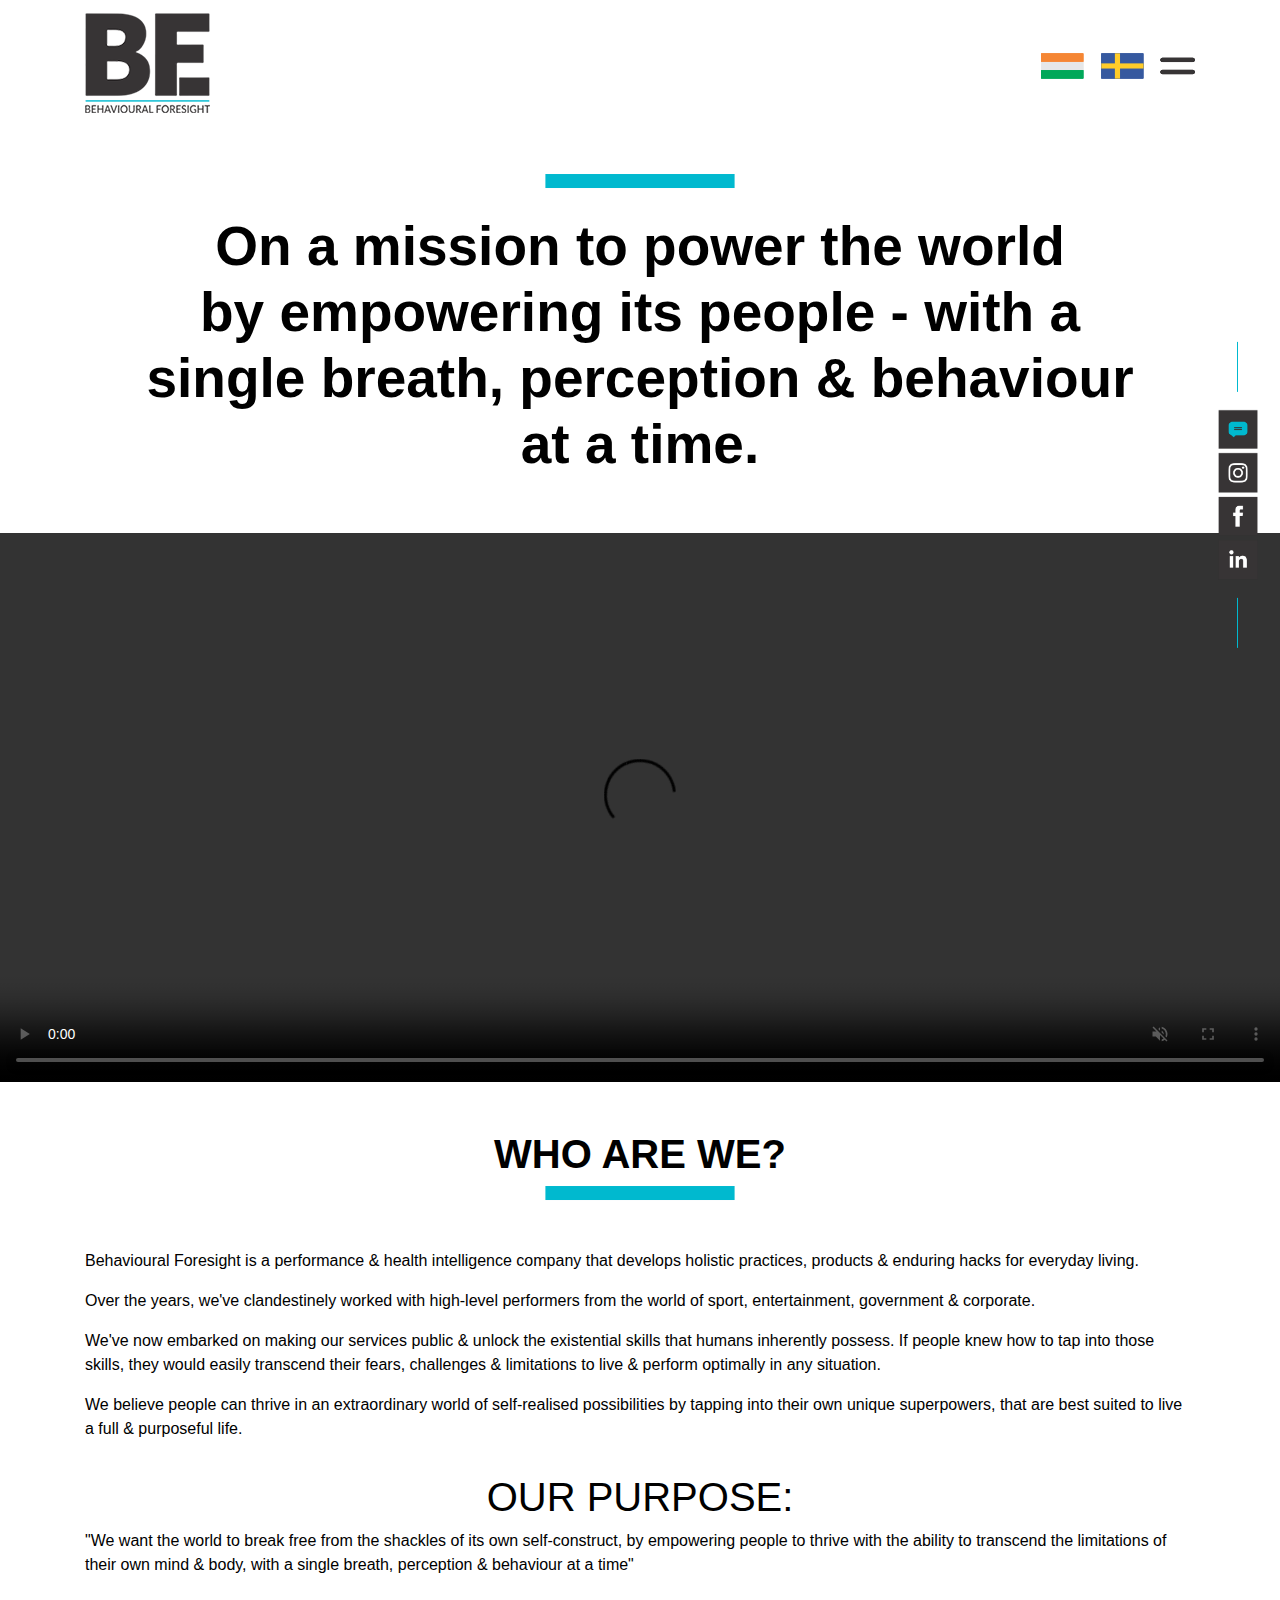
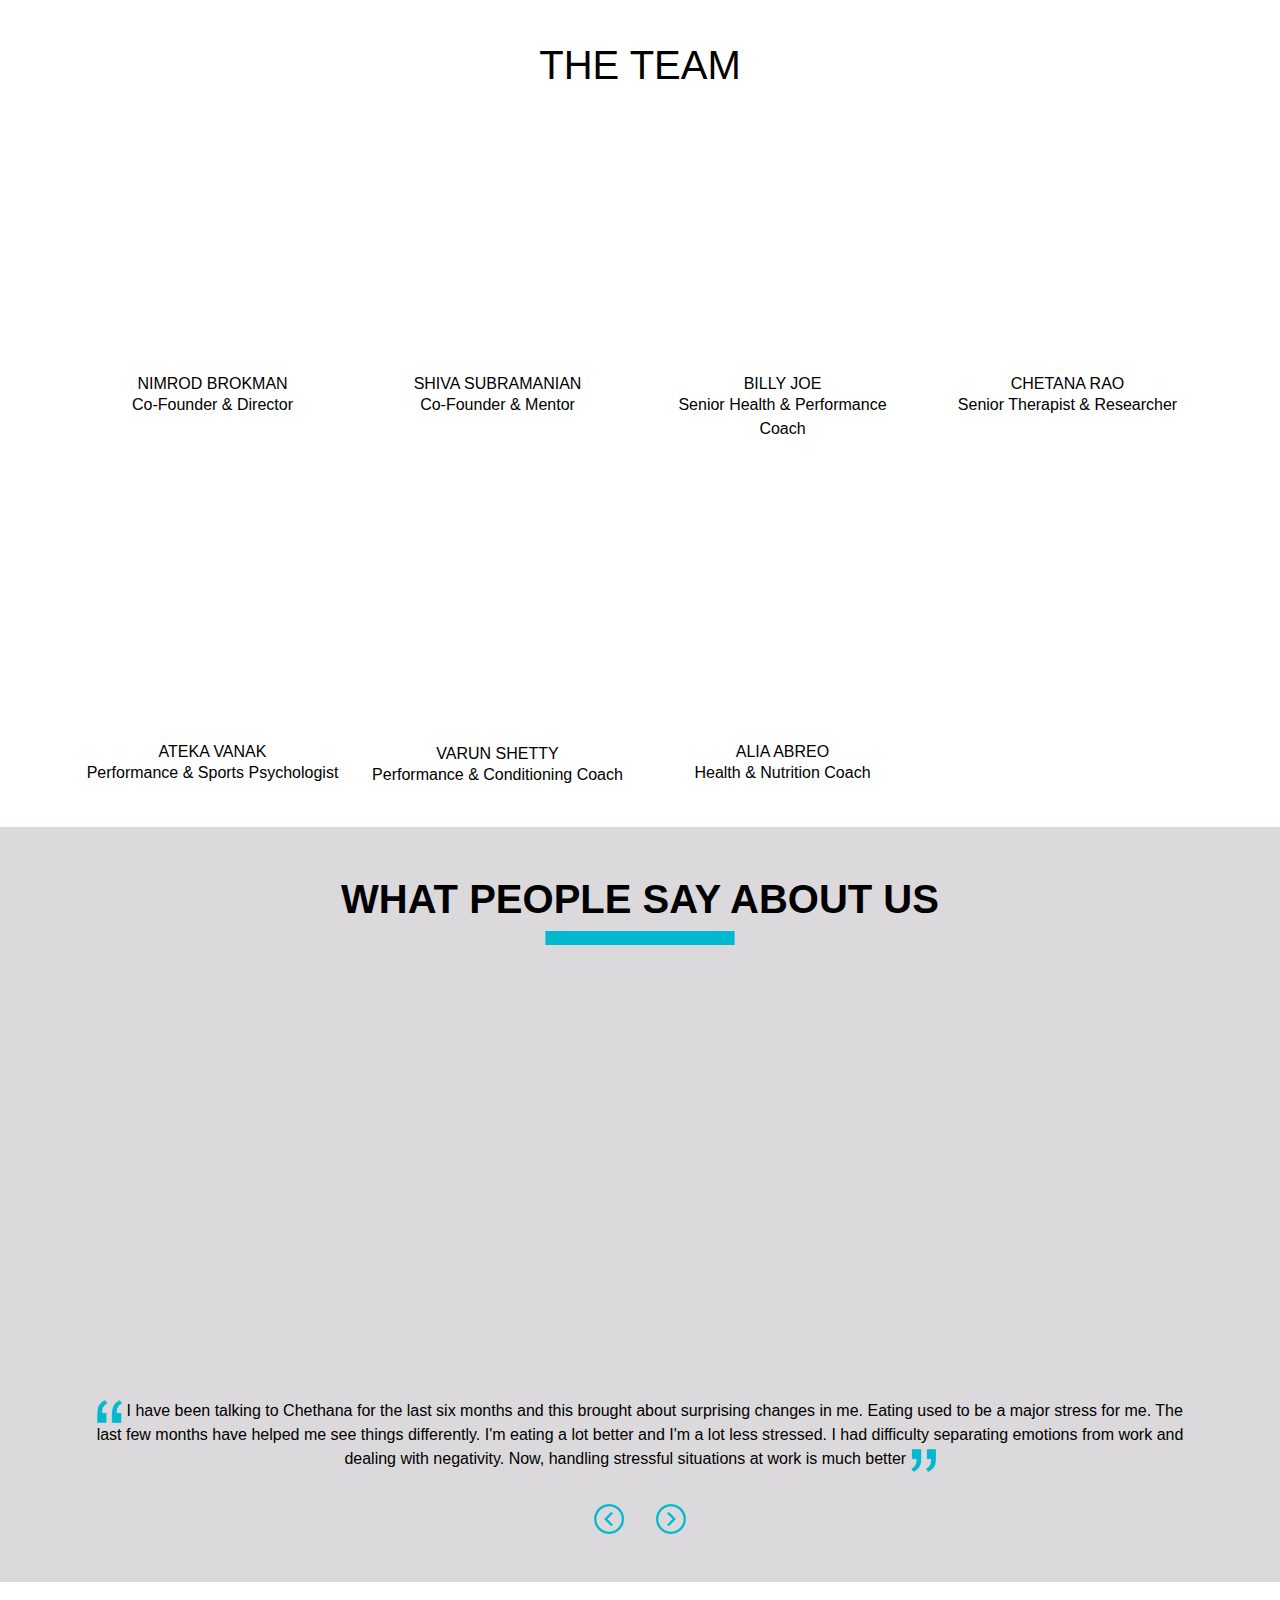
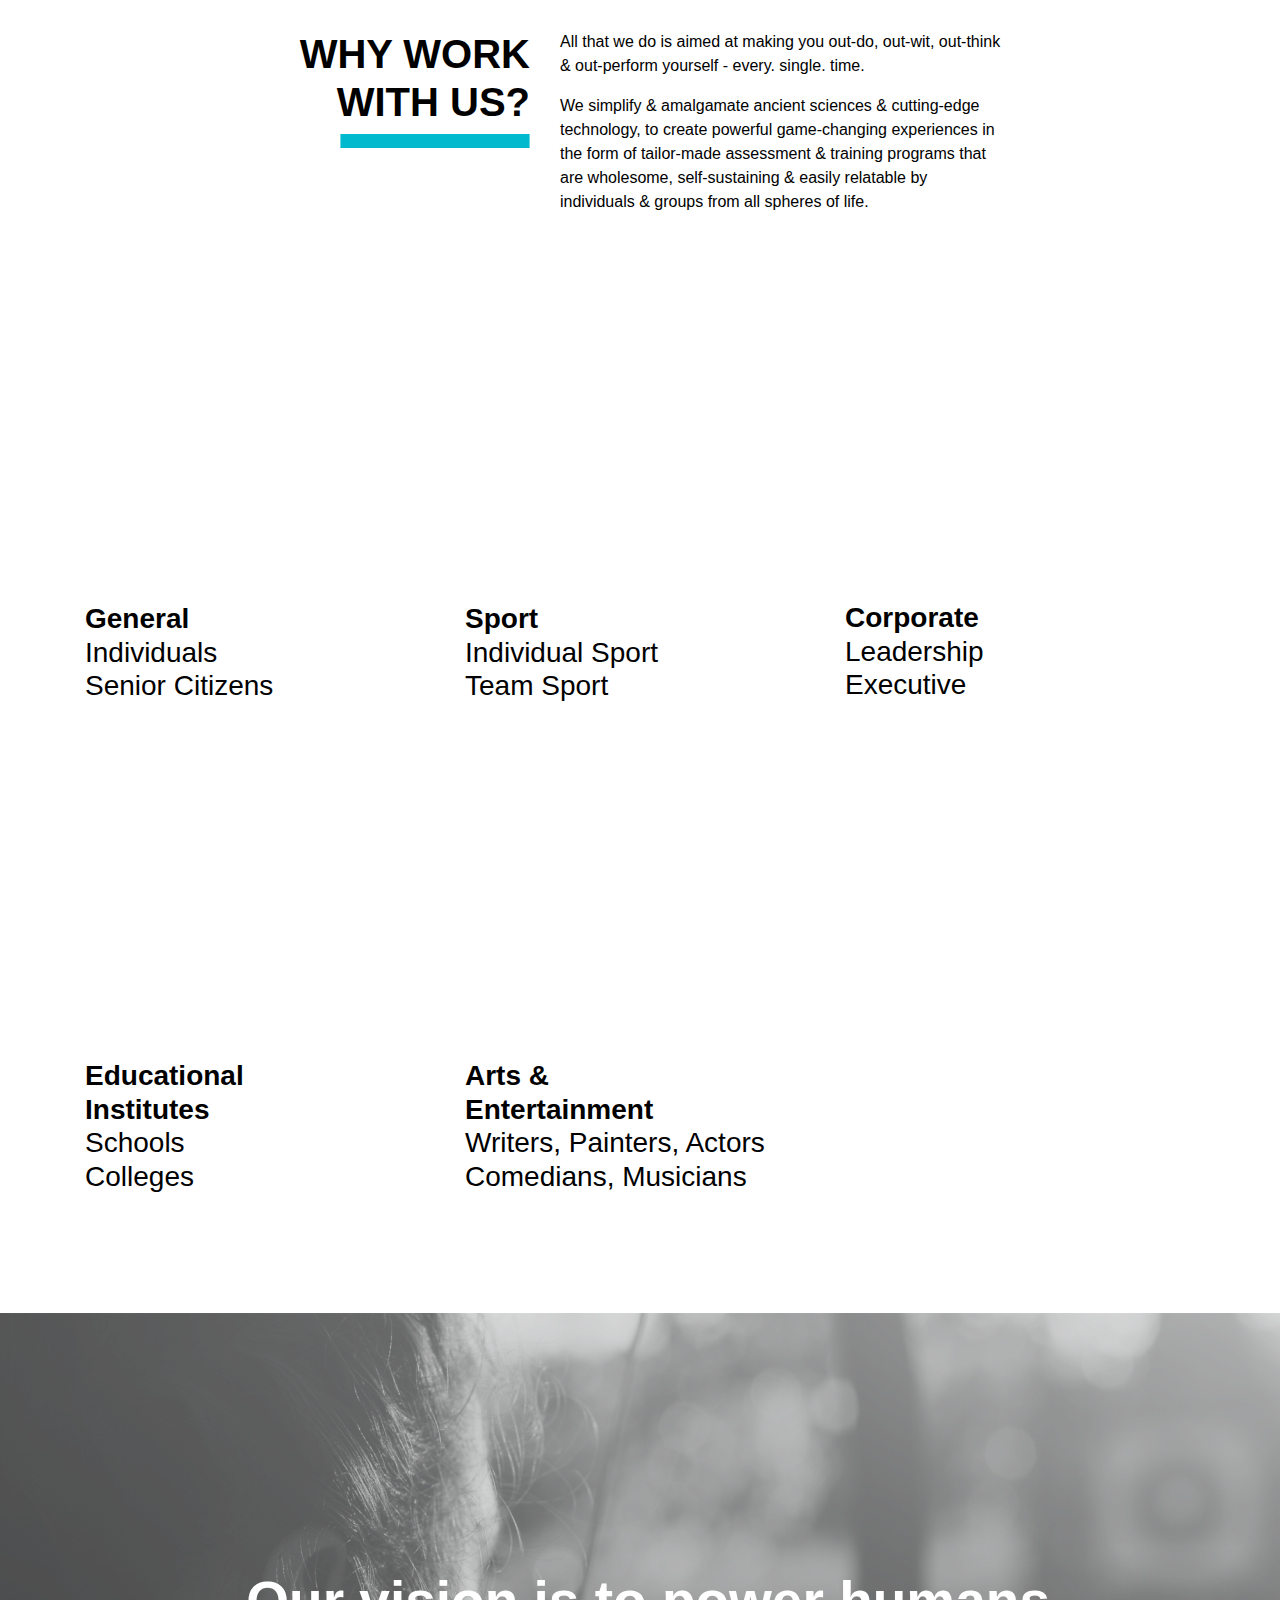
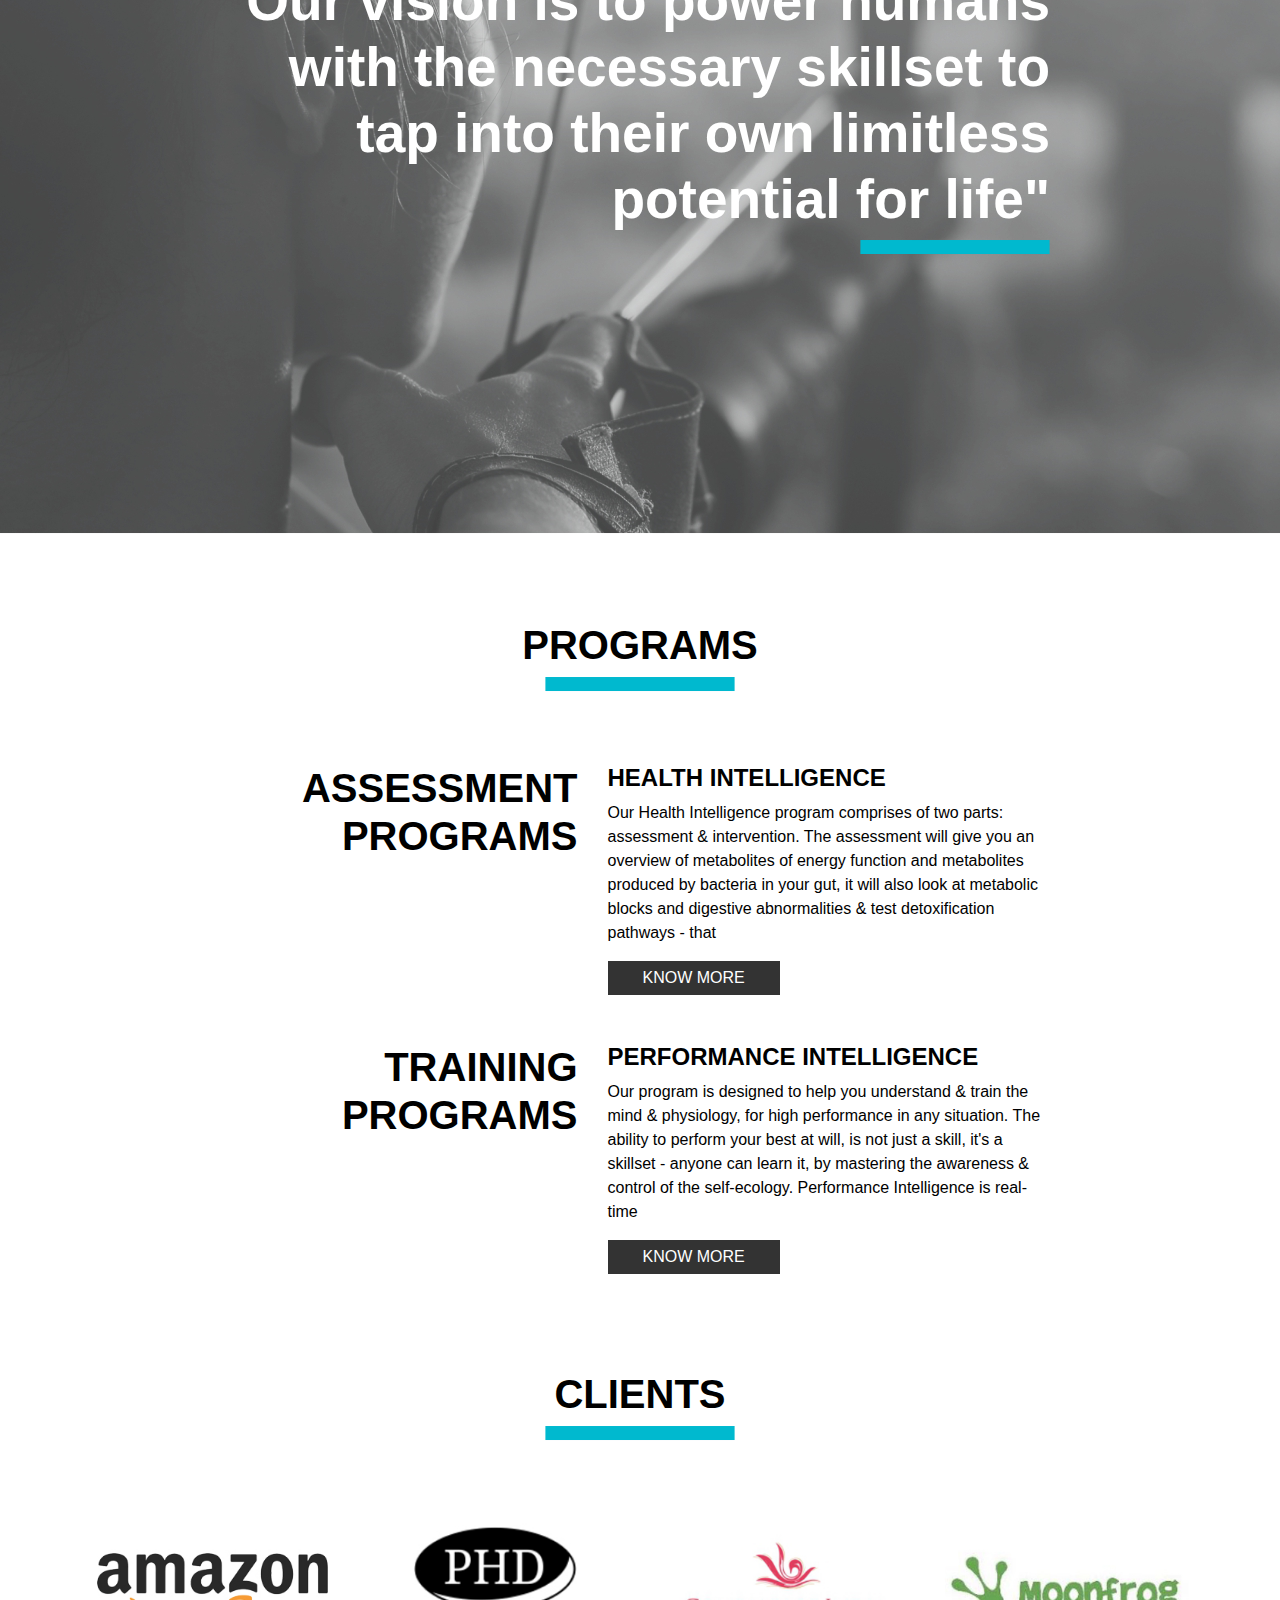
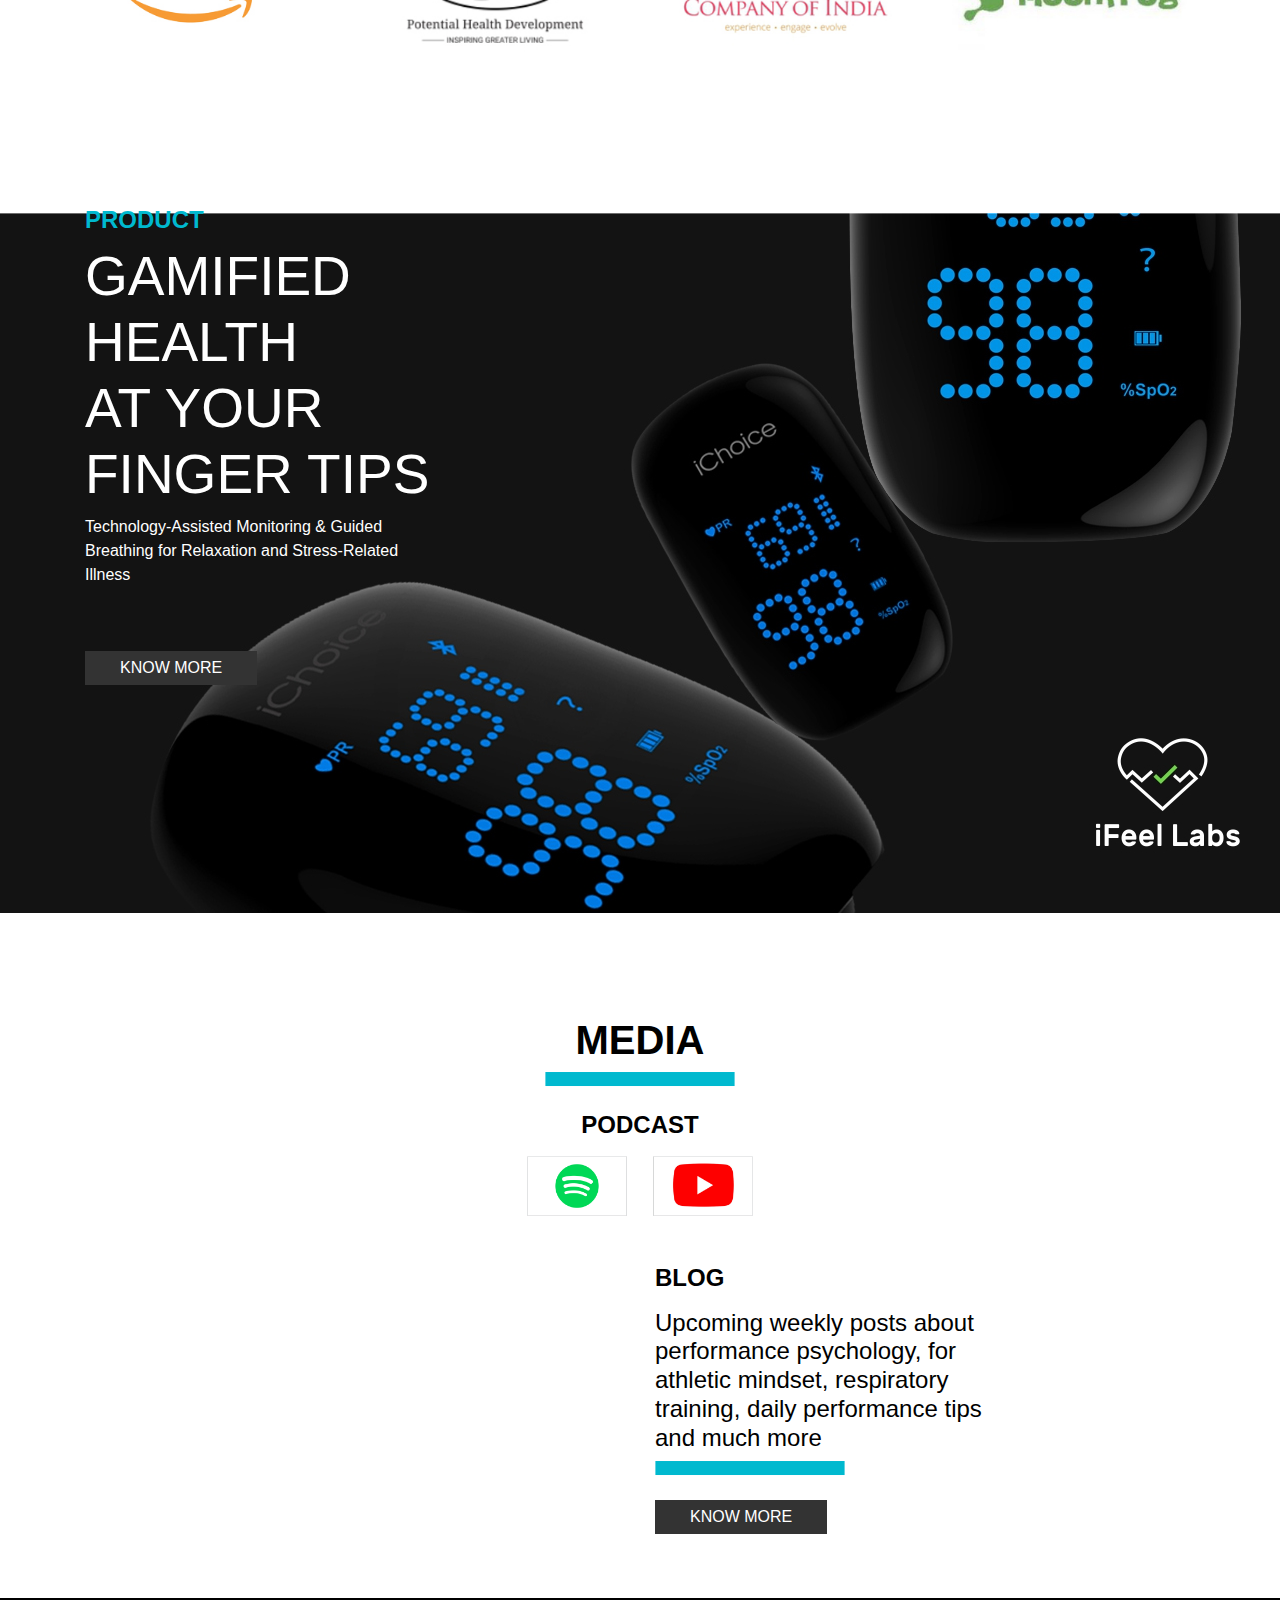
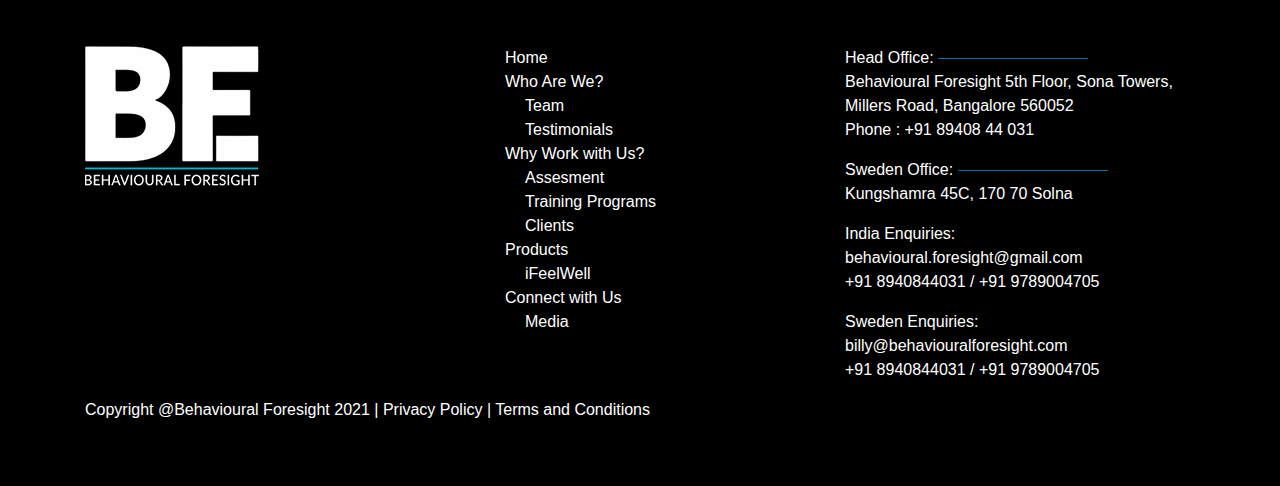
==== index.html @ b7bf8c38 "first commit" ====
<!DOCTYPE html>
<html lang="en">

<head>
    <meta charset="utf-8">
    <meta name="viewport" content="width=device-width, initial-scale=1">
    <title>Before</title>
    <link rel="icon" href="images/BeFore-Logo.png">
    <!-- font -->
    <link href="https://fonts.google.com/specimen/Lato?query=lat&sidebar.open&selection.family=Lato:wght@500"
        rel="stylesheet">
    <link rel="stylesheet" href="https://maxcdn.bootstrapcdn.com/bootstrap/4.4.0/css/bootstrap.min.css">
    <link rel="stylesheet" href="https://use.fontawesome.com/releases/v5.1.0/css/all.css"
        integrity="sha384-lKuwvrZot6UHsBSfcMvOkWwlCMgc0TaWr+30HWe3a4ltaBwTZhyTEggF5tJv8tbt" crossorigin="anonymous">
    <link rel="stylesheet" href="https://cdnjs.cloudflare.com/ajax/libs/font-awesome/4.7.0/css/font-awesome.min.css">
    <!-- jQuery library -->
    <script src="https://ajax.googleapis.com/ajax/libs/jquery/3.4.1/jquery.min.js"></script>

    <!-- Popper JS -->
    <script src="https://cdnjs.cloudflare.com/ajax/libs/popper.js/1.14.0/umd/popper.min.js"></script>
    <!-- Latest compiled JavaScript -->
    <script src="https://maxcdn.bootstrapcdn.com/bootstrap/4.1.0/js/bootstrap.min.js"></script>
    <link rel="stylesheet" type="text/css" href="style3.css">

    <!-- AOS Animation -->
    <link href="https://unpkg.com/aos@2.3.1/dist/aos.css" rel="stylesheet">
    <script src="https://unpkg.com/aos@2.3.1/dist/aos.js"></script>

    <!--Floating WhatsApp css-->
    <link rel="stylesheet"
        href="https://rawcdn.githack.com/rafaelbotazini/floating-whatsapp/3d18b26d5c7d430a1ab0b664f8ca6b69014aed68/floating-wpp.min.css">
    <!--Floating WhatsApp javascript-->
    <script type="text/javascript"
        src="https://rawcdn.githack.com/rafaelbotazini/floating-whatsapp/3d18b26d5c7d430a1ab0b664f8ca6b69014aed68/floating-wpp.min.js"></script>
</head>

<body>
    <script>
        $(function () {
            $('#WAButton').floatingWhatsApp({
                phone: '918940844031', //WhatsApp Business phone number International format-
                headerTitle: 'Chat with us on WhatsApp!', //Popup Title
                popupMessage: 'Hello, how can we help you?', //Popup Message
                showPopup: true, //Enables popup display
                buttonImage: '<img src="https://rawcdn.githack.com/rafaelbotazini/floating-whatsapp/3d18b26d5c7d430a1ab0b664f8ca6b69014aed68/whatsapp.svg" />', //Button Image
                //headerColor: 'crimson', //Custom header color
                //backgroundColor: 'crimson', //Custom background button color
                position: "right"
            });
        });
    </script>

    <div id="header"></div>

    <div class="container pt-5 pb-5">
        <div class="first-heading text-center">
            <img src="images/BeFore-blue-line.png" class="img-fluid pb-4 desktop-blue-line">
            <img src="images/BeFore-footer-blue-line.png" class="img-fluid pb-4 mobile-blue-line">

            <h1>
                <b>
                    On a mission to power the world<br>
                    by empowering its people - with a<br>
                    single breath, perception & behaviour<br>
                    at a time.
                </b>

            </h1>
        </div>
    </div>

    <div class="embed-responsive embed-responsive-21by9" style="background-color: #000;">
        <video width="100%" controls muted autoplay>
            <source src="images/Before-Website-Video-new.m4v" type="video/mp4">
            Your browser does not support the video tag.
        </video>
    </div>

    <div class="who_are_we pt-5 pb-3">
        <div class="container">
            <div class="heading text-center pb-4">
                <h1>
                    <b>WHO ARE WE?</b>
                </h1>
                <img src="images/BeFore-blue-line.png" class="img-fluid pb-4 desktop-blue-line">
                <img src="images/BeFore-footer-blue-line.png" class="img-fluid mobile-blue-line">
            </div>
            <p>
                Behavioural Foresight is a performance & health intelligence company that develops holistic
                practices, products & enduring hacks for everyday living.
            </p>
            <p>
                Over the years, we've clandestinely worked with high-level performers from the world of sport,
                entertainment, government & corporate.
            </p>
            <p>
                We've now embarked on making our services public & unlock the existential skills that humans inherently
                possess. If people knew how to tap into those skills, they would easily transcend their fears,
                challenges & limitations to live & perform optimally in any situation.
            </p>
            <p>
                We believe people can thrive in an extraordinary world of self-realised possibilities by tapping into
                their own unique superpowers, that are best suited to live a full & purposeful life.
            </p>

        </div>
    </div>

    <div class="our_purpose pb-5">
        <div class="container">
            <h1 class="text-center">OUR PURPOSE:</h1>
            <p>
                "We want the world to break free from the shackles of its own self-construct, by empowering people to
                thrive with the ability to transcend the limitations of their own mind & body, with a single breath,
                perception & behaviour at a time"
            </p>
        </div>
    </div>

    <div class="the-team">
        <div class="container">
            <h1 class="text-center pb-3">THE TEAM</h1>
            <div class="row">
                <div class="col-md-3 col-sm-3 text-center pb-4">
                    <img src="images/BeFore-Team-Nimrod-Brokman.png" class="img-fluid pb-3" data-aos="zoom-out"
                        data-aos-duration="3000">
                    <div class="text-center name-desgn">
                        <h6 class="mb-0">
                            NIMROD BROKMAN
                        </h6>
                        <p>
                            Co-Founder & Director
                        </p>
                    </div>
                </div>
                <div class="col-md-3 col-sm-3 text-center pb-4">
                    <img src="images/BeFore-Team-Shiva-Subramanian.png" class="img-fluid pb-3" data-aos="zoom-out"
                        data-aos-duration="3000">
                    <div class="text-center name-desgn">
                        <h6 class="mb-0">
                            SHIVA SUBRAMANIAN
                        </h6>
                        <p>
                            Co-Founder & Mentor
                        </p>
                    </div>
                </div>
                <div class="col-md-3 col-sm-3 text-center pb-4">
                    <img src="images/BeFore-Team-Billy-Joe.png" class="img-fluid pb-3" data-aos="zoom-out"
                        data-aos-duration="3000">
                    <div class="text-center name-desgn">
                        <h6 class="mb-0">
                            BILLY JOE
                        </h6>
                        <p>
                            Senior Health & Performance Coach
                        </p>
                    </div>
                </div>
                <div class="col-md-3 col-sm-3 text-center pb-4">
                    <img src="images/BeFore-Team-Chetana-Rao.png" class="img-fluid pb-3" data-aos="zoom-in"
                        data-aos-duration="3000">
                    <div class="text-center name-desgn">
                        <h6 class="mb-0">
                            CHETANA RAO
                        </h6>
                        <p>
                            Senior Therapist & Researcher
                        </p>
                    </div>
                </div>
                <div class="col-md-3 col-sm-3 text-center pb-4">
                    <img src="images/Team-Ateka-Vanak.png" class="img-fluid pb-3" data-aos="zoom-in"
                        data-aos-duration="3000">
                    <div class="text-center name-desgn">
                        <h6 class="mb-0">
                            ATEKA VANAK
                        </h6>
                        <p>
                            Performance & Sports Psychologist
                        </p>
                    </div>
                </div>
                <div class="col-md-3 col-sm-3 text-center pb-4">
                    <img src="images/Team-Varun-Shetty.png" class="img-fluid pb-3" data-aos="zoom-in"
                        data-aos-duration="3000">
                    <div class="text-center name-desgn">
                        <h6 class="mb-0">
                            VARUN SHETTY
                        </h6>
                        <p>
                            Performance & Conditioning Coach
                        </p>
                    </div>
                </div>
                <div class="col-md-3 col-sm-3 text-center pb-4">
                    <img src="images/Team-Alia-Abreo.png" class="img-fluid pb-3" data-aos="zoom-in"
                        data-aos-duration="3000">
                    <div class="text-center name-desgn">
                        <h6 class="mb-0">
                            ALIA ABREO
                        </h6>
                        <p>
                            Health & Nutrition Coach
                        </p>
                    </div>
                </div>
            </div>
        </div>
    </div>

    <div class="what-people-say-about-us pt-5 pb-5 text-center" style="background-color: #DBD9DC;">
        <div class="container">
            <div class="heading text-center pb-4">
                <h1>
                    <b>WHAT PEOPLE SAY ABOUT US</b>
                </h1>
                <img src="images/BeFore-blue-line.png" class="img-fluid pb-4 desktop-blue-line">
                <img src="images/BeFore-footer-blue-line.png" class="img-fluid mobile-blue-line">
            </div>
            <!-- <img src="images/what-people-talk-about-us.png" class="img-fluid pb-4" data-aos="fade-left"
                data-aos-duration="3000"> -->
            <div class="row d-flex justify-content-center pb-5">
                <div class="col-md-7">
                    <div class="embed-responsive embed-responsive-16by9">
                        <iframe class="embed-responsive-item" src="https://www.youtube.com/embed/_TrvREf2oec"
                            allowfullscreen></iframe>
                    </div>
                </div>
            </div>

            <p class="pb-3">
                <span>
                    <img src="images/BeFore-quote-top.png" class="img-fluid" width="25">
                </span>
                I have been talking to Chethana for the last six months and this brought about surprising changes in me.
                Eating used to be a major stress for me. The last few months have helped me see things differently. I'm
                eating a lot better and I'm a lot less stressed. I had difficulty separating emotions from work and
                dealing with negativity. Now, handling stressful situations at work is much better
                <span>
                    <img src="images/BeFore-quote-bottom.png" class="img-fluid" width="25px">
                </span>
            </p>
            <span>
                <img src="images/BeFore-left-arrow.png" class="img-fluid"
                    width="30">&nbsp;&nbsp;&nbsp;&nbsp;&nbsp;&nbsp;
                <img src="images/BeFore-right-arrow.png" class="img-fluid" width="30">
            </span>
        </div>
    </div>

    <div class="why-work-with-us pt-5 pb-5">
        <div class="container">
            <div class="row d-flex justify-content-center pb-5">
                <div class="col-md-3 text-right pb-3">
                    <h1>
                        <b>
                            WHY WORK<br>
                            WITH US?
                        </b>
                    </h1>
                    <img src="images/BeFore-blue-line.png" class="img-fluid pb-4 desktop-blue-line">
                    <img src="images/BeFore-footer-blue-line.png" class="img-fluid mobile-blue-line">
                </div>
                <div class="col-md-5">
                    <p>
                        All that we do is aimed at making you out-do, out-wit, out-think & out-perform yourself - every.
                        single. time.
                    </p>
                    <p>
                        We simplify & amalgamate ancient sciences & cutting-edge technology, to create powerful
                        game-changing experiences in the form of tailor-made assessment & training programs that are
                        wholesome, self-sustaining & easily relatable by individuals & groups from all spheres of life.
                    </p>
                </div>
            </div>
            <div class="row">
                <div class="col-md-4 pb-4">
                    <img src="images/BeFore-why-work-with-us-general.png" class="img-fluid pb-3" data-aos="fade-down"
                        data-aos-duration="3000">
                    <div class="work-with-us-img-content">
                        <h3 class="mb-0">
                            <b>General</b>
                        </h3>
                        <h3>
                            Individuals<br>
                            Senior Citizens
                        </h3>
                    </div>
                </div>
                <div class="col-md-4 pb-4">
                    <img src="images/BeFore-why-work-with-us-sports.png" class="img-fluid pb-3" data-aos="fade-up"
                        data-aos-duration="3000">
                    <div class="work-with-us-img-content">
                        <h3 class="mb-0">
                            <b>Sport</b>
                        </h3>
                        <h3>
                            Individual Sport<br>
                            Team Sport
                        </h3>
                    </div>
                </div>
                <div class="col-md-4 pb-4">
                    <img src="images/BeFore-why-work-with-us-corporate.png" class="img-fluid pb-3" data-aos="fade-down"
                        data-aos-duration="3000">
                    <div class="work-with-us-img-content">
                        <h3 class="mb-0">
                            <b>Corporate</b>
                        </h3>
                        <h3>
                            Leadership<br>
                            Executive
                        </h3>
                    </div>
                </div>
                <div class="col-md-4 pb-4">
                    <img src="images/why-work-with-us-education.png" class="img-fluid pb-3" data-aos="fade-up"
                        data-aos-duration="3000">
                    <div class="work-with-us-img-content">
                        <h3 class="mb-0">
                            <b>
                                Educational<br>
                                Institutes
                            </b>
                        </h3>
                        <h3>
                            Schools<br>
                            Colleges
                        </h3>
                    </div>
                </div>
                <div class="col-md-4 pb-4">
                    <img src="images/BeFore-why-work-with-us-art.png" class="img-fluid pb-3" data-aos="fade-down"
                        data-aos-duration="3000">
                    <div class="work-with-us-img-content">
                        <h3 class="mb-0">
                            <b>
                                Arts &<br>
                                Entertainment
                            </b>
                        </h3>
                        <h3>
                            Writers, Painters, Actors<br>
                            Comedians, Musicians
                        </h3>
                    </div>
                </div>
            </div>
        </div>
    </div>

    <div class="vision d-flex align-items-center text-right">
        <div class="container content">
            <h1>
                <b>
                    Our vision is to power humans
                    with the necessary skillset to
                    tap into their own limitless
                    potential for life"
                </b>
            </h1>
            <img src="images/BeFore-blue-line.png" class="img-fluid pb-4 desktop-blue-line">
            <img src="images/BeFore-footer-blue-line.png" class="img-fluid mobile-blue-line">
        </div>
    </div>

    <div class="programs pt-5 pb-5">
        <div class="container">
            <div class="heading text-center pb-5">
                <h1>
                    <b>PROGRAMS</b>
                </h1>
                <img src="images/BeFore-blue-line.png" class="img-fluid pb-4 desktop-blue-line">
                <img src="images/BeFore-footer-blue-line.png" class="img-fluid mobile-blue-line">
            </div>
            <div class="row d-flex justify-content-center pb-5 assesment">
                <div class="col-md-4 text-right pb-3">
                    <h1>
                        <b>
                            ASSESSMENT<br>
                            PROGRAMS
                        </b>
                    </h1>
                </div>
                <div class="col-md-5">
                    <h4>
                        <b>HEALTH INTELLIGENCE</b>
                    </h4>
                    <p>
                        Our Health Intelligence program comprises of two parts: assessment & intervention. The
                        assessment will give you an overview of metabolites of energy function and metabolites produced
                        by bacteria in your gut, it will also look at metabolic blocks and digestive abnormalities &
                        test detoxification pathways - that
                    </p>
                    <button class="know-more" onclick="window.location.href='assesment-program.html'">KNOW MORE</button>
                </div>
            </div>
            <div class="row d-flex justify-content-center pb-5 training">
                <div class="col-md-4 text-right pb-3">
                    <h1>
                        <b>
                            TRAINING<br>
                            PROGRAMS
                        </b>
                    </h1>
                </div>
                <div class="col-md-5">
                    <h4>
                        <b>PERFORMANCE INTELLIGENCE</b>
                    </h4>
                    <p>
                        Our program is designed to help you understand & train the mind & physiology, for high
                        performance in any situation. The ability to perform your best at will, is not just a skill,
                        it's a skillset - anyone can learn it, by mastering the awareness & control of the self-ecology.
                        Performance Intelligence is real-time
                    </p>
                    <button class="know-more" onclick="window.location.href='training-programs.html'">KNOW MORE</button>
                </div>
            </div>
        </div>
    </div>

    <div class="clients pb-5">
        <div class="container">
            <div class="heading text-center pb-5">
                <h1>
                    <b>CLIENTS</b>
                </h1>
                <img src="images/BeFore-blue-line.png" class="img-fluid pb-4 desktop-blue-line">
                <img src="images/BeFore-footer-blue-line.png" class="img-fluid mobile-blue-line">
            </div>
            <div class="row pb-5">
                <div class="col-md-3">
                    <!-- <div class="d-flex align-items-center justify-content-center pt-5 pb-5"
                        style="border: 1px solid #c9bfce;">
                        <h3 style="color: #c9bfce;" data-aos="zoom-out" data-aos-duration="3000">
                            Client
                        </h3>
                    </div> -->
                    <img src="images/BeFore-Client-Amazon.jpg" class="img-fluid">
                </div>
                <div class="col-md-3">
                    <img src="images/BeFore-Client-PHD.jpg" class="img-fluid">
                </div>
                <div class="col-md-3">
                    <img src="images/BeFore-Client-company-of-india.jpg" class="img-fluid">
                </div>
                <div class="col-md-3">
                    <img src="images/BeFore-Client-MoonFrog.jpg" class="img-fluid">
                </div>
            </div>
        </div>
    </div>

    <div class="product_bg_img p-5">
        <div class="container">
            <div class="row">
                <div class="col-md-4 col-sm-12 first-heading" style="color: #fff;">
                    <h4 style="color: #00B9CF;">
                        <b>PRODUCT</b>
                    </h4>
                    <h1>
                        GAMIFIED<br> HEALTH
                        <br> AT YOUR <br> FINGER TIPS
                    </h1>
                    <p class="pb-5">Technology-Assisted Monitoring & Guided Breathing for Relaxation and
                        Stress-Related Illness
                    </p>
                    <button class="know-more" onclick="window.location.href='product.html'">KNOW MORE</button>
                </div>
            </div>
        </div>
    </div>

    <div class="media pt-5 pb-5">
        <div class="container">
            <div class="heading text-center pb-5">
                <h1>
                    <b>MEDIA</b>
                </h1>
                <img src="images/BeFore-blue-line.png" class="img-fluid pb-4 desktop-blue-line">
                <img src="images/BeFore-footer-blue-line.png" class="img-fluid mobile-blue-line">
                <h4 class="pb-2"><b>PODCAST</b></h4>
                <span
                    onclick="window.location.href='https://open.spotify.com/episode/7gl8BTeYhD206BMl5jn6Yb?si=1luz_5KfR0Wfl7VKUdHJ1w&nd=1'">
                    <img src="images/BeFore-Spotify.png" class="img-fluid" width="100" style="cursor: pointer;">
                </span>
                &nbsp;&nbsp;&nbsp;&nbsp;
                <span onclick="window.location.href='https://www.youtube.com/channel/UCSHvK_75cCs8lbehNLyglsA'">
                    <img src="images/BeFore-YouTube.png" class="img-fluid" width="100" style="cursor: pointer;">
                </span>
            </div>
            <div class=" row d-flex justify-content-center">
                <div class="col-md-4 pb-4">
                    <img src="images/BeFore-blog.jpg" class="img-fluid" data-aos="fade-right" data-aos-duration="3000">
                </div>
                <div class="col-md-4">
                    <h4 class="pb-2"><b>BLOG</b></h4>
                    <h4>
                        Upcoming weekly posts about performance psychology, for athletic mindset, respiratory training,
                        daily performance tips and much more
                    </h4>
                    <img src="images/BeFore-blue-line.png" class="img-fluid pb-4 desktop-blue-line">
                    <img src="images/BeFore-footer-blue-line.png" class="img-fluid mobile-blue-line"> <button
                        class="know-more">KNOW MORE</button>
                </div>
            </div>
        </div>
    </div>

    <div id="WAButton"></div>

    <div id="footer"></div>

    <script>
        $('#header').load('header.html');
        $('#footer').load('footer.html');
    </script>
    <script>
        function openNav() {
            document.getElementById("mySidenav").style.width = "250px";
            // document.getElementById("main").style.marginRight = "250px";
            document.body.style.backgroundColor = "rgba(0,0,0,0.4)";
            document.getElementById("icon-bar-socialmedia").style.zIndex = "0";
        }

        function closeNav() {
            document.getElementById("mySidenav").style.width = "0";
            // document.getElementById("main").style.marginRight = "0";
            document.body.style.backgroundColor = "white";
        }
    </script>

    <script>
        AOS.init();
    </script>

</body>

</html>
---- style3.css ----
body {
  margin: 0;
  padding: 0;
  color: #000;
  font-family: "Lato", sans-serif;
}

.sidenav {
  height: 100%;
  width: 0;
  position: fixed;
  z-index: 1;
  top: 0;
  right: 0;
  background-color: #111;
  overflow-x: hidden;
  transition: 0.5s;
  padding-top: 60px;
}

.sidenav a {
  padding: 8px 8px 8px 32px;
  text-decoration: none;
  font-size: 25px;
  color: #818181;
  display: block;
  transition: 0.3s;
}

.sidenav a:hover {
  color: #f1f1f1;
}

.sidenav .closebtn {
  position: absolute;
  top: 0;
  right: 25px;
  font-size: 36px;
  margin-left: 50px;
}

@media screen and (max-height: 450px) {
  .sidenav {
    padding-top: 15px;
  }
  .sidenav a {
    font-size: 18px;
  }
}

.icon-bar-socialmedia {
  position: fixed;
  top: 55%;
  -webkit-transform: translateY(-50%);
  -ms-transform: translateY(-50%);
  transform: translateY(-50%);
  right: 20px;
  z-index: 999;
}

.icon-bar-socialmedia a {
  display: block;
  text-align: center;
  padding: 2px;
  /* transition: all 0.3s ease;
  color: #fff;
  font-size: 12px; */
}

.social-media-straight-line {
  border: none;
  border-left: 1px solid #00b9cf;
  height: 50px;
  width: 1px;
}

@media only screen and (min-width: 768px) {
  .first-heading h1 {
    font-size: 55px;
  }
}

.vision {
  background: url("images/BeFore-our-vision.jpg") no-repeat center;
  height: 100vh;
}

.content h1 {
  color: #fff;
}

@media only screen and (min-width: 768px) {
  .content {
    max-width: 850px;
  }
  .content h1 {
    font-size: 55px;
  }
}

.know-more {
  padding: 5px 35px;
  color: #fff;
  background-color: #333;
  border: none;
}

.product_bg_img {
  background: url("images/BeFore-home-product-iFeelWell.jpg") no-repeat center;
  height: 90vh;
}

.footer-link li a,
.footer-sub-link li a {
  color: #fff;
  text-decoration: none;
}
.footer-sub-link {
  padding-left: 20px;
}
.blue-line {
  border: 2px solid #00b9cf;
}

/************** PRODUCT PAGE ******************/

.breadcrumb {
  background-color: #fff;
}

.breadcrumb li a {
  color: #c9bfce;
}

.breadcrumb li.active {
  color: #6c757d;
  font-weight: bold !important;
}

.product_btn {
  background-color: #63bde1;
  border: none;
  font-size: 16px;
  border-radius: 25px;
  padding: 5px 15px;
  color: #fff;
}
.privacy-policy {
  font-size: 13px;
}

/****************** whatsapp icon ***************/
#WAButton {
  position: fixed;
  bottom: 10px !important;
  left: 10px !important;
  width: 72px;
}
.floating-wpp-popup {
  left: 10px !important;
}
@media only screen and (max-device-width: 767px) {
  .text-right,
  .assesment,
  .training,
  .nourishment-planning,
  .chemical-analysis,
  .outcome,
  .breath-fuel {
    text-align: center !important;
  }
  .desktop-blue-line {
    display: none;
  }
  .footer-link {
    padding-left: 0px;
  }
  .footer-sub-link {
    padding-left: 5px;
  }
}

@media only screen and (min-device-width: 767px) {
  .mobile-blue-line {
    display: none;
  }
}
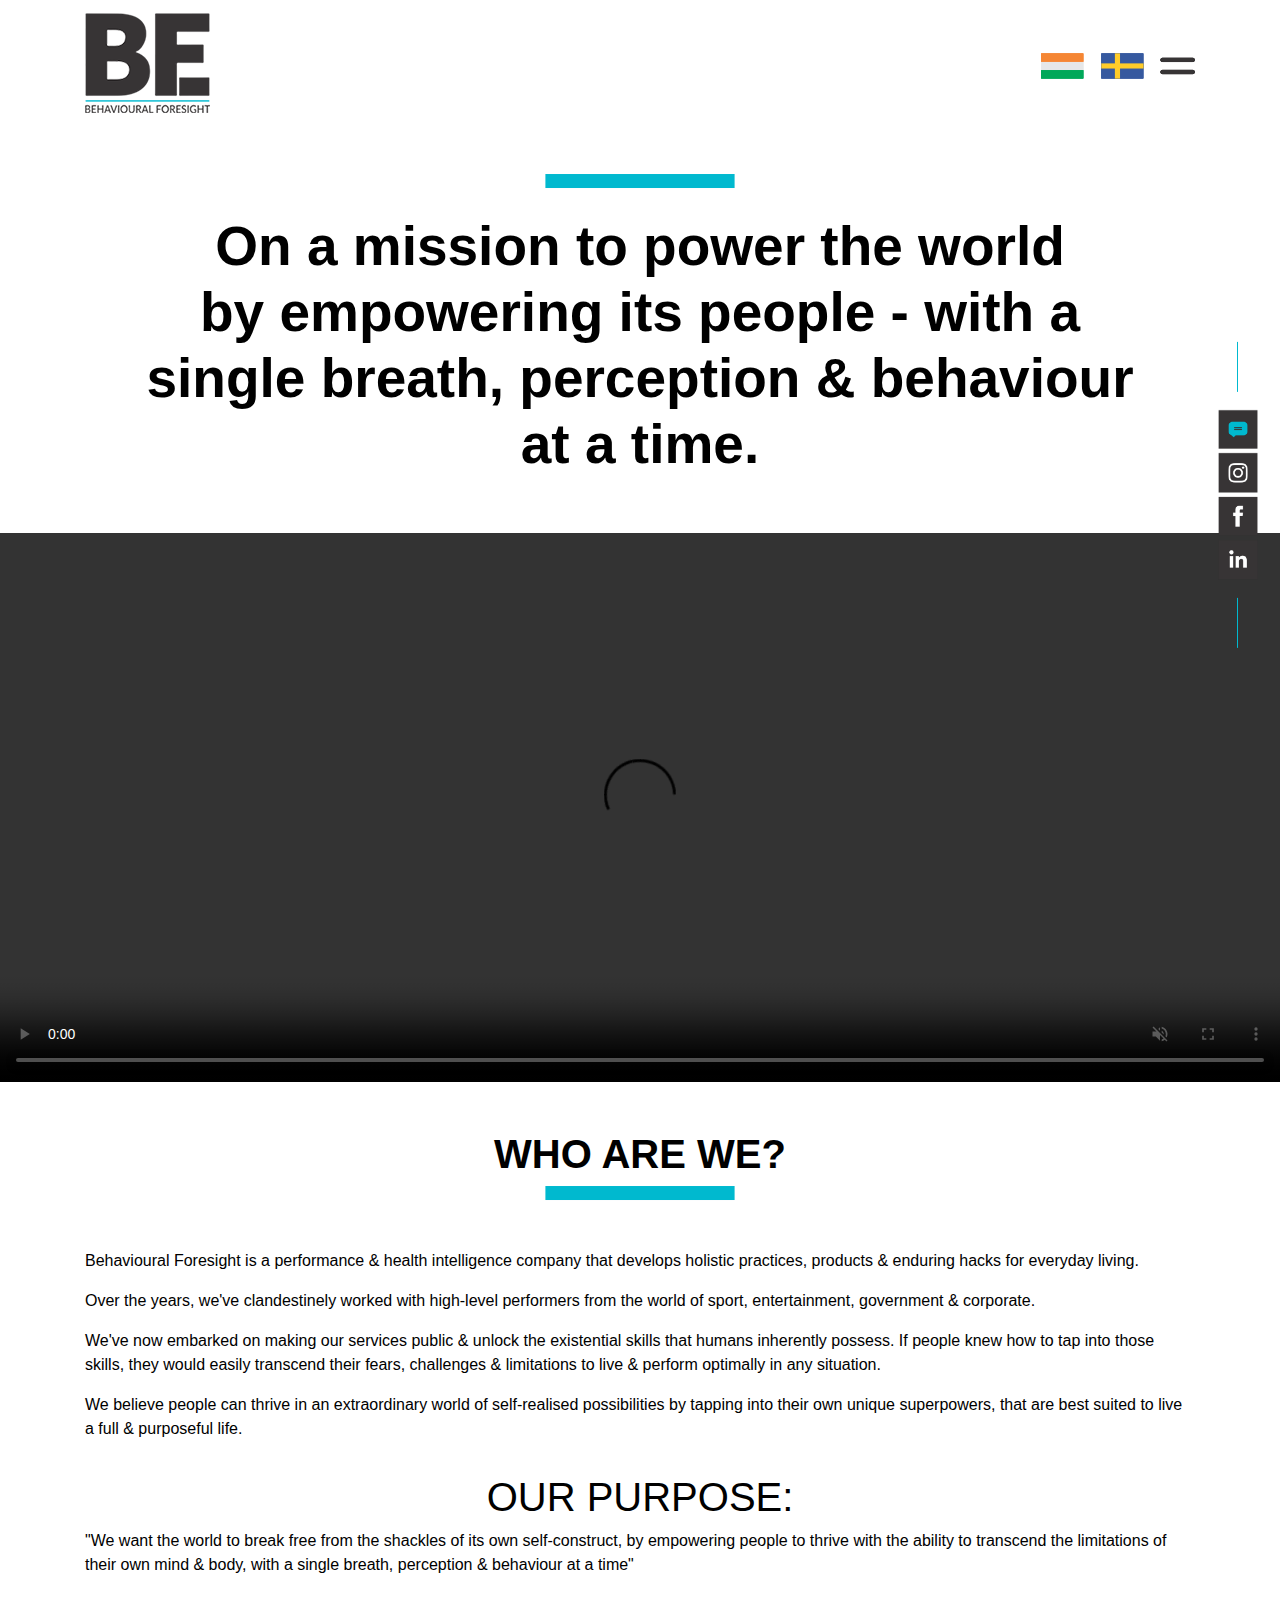
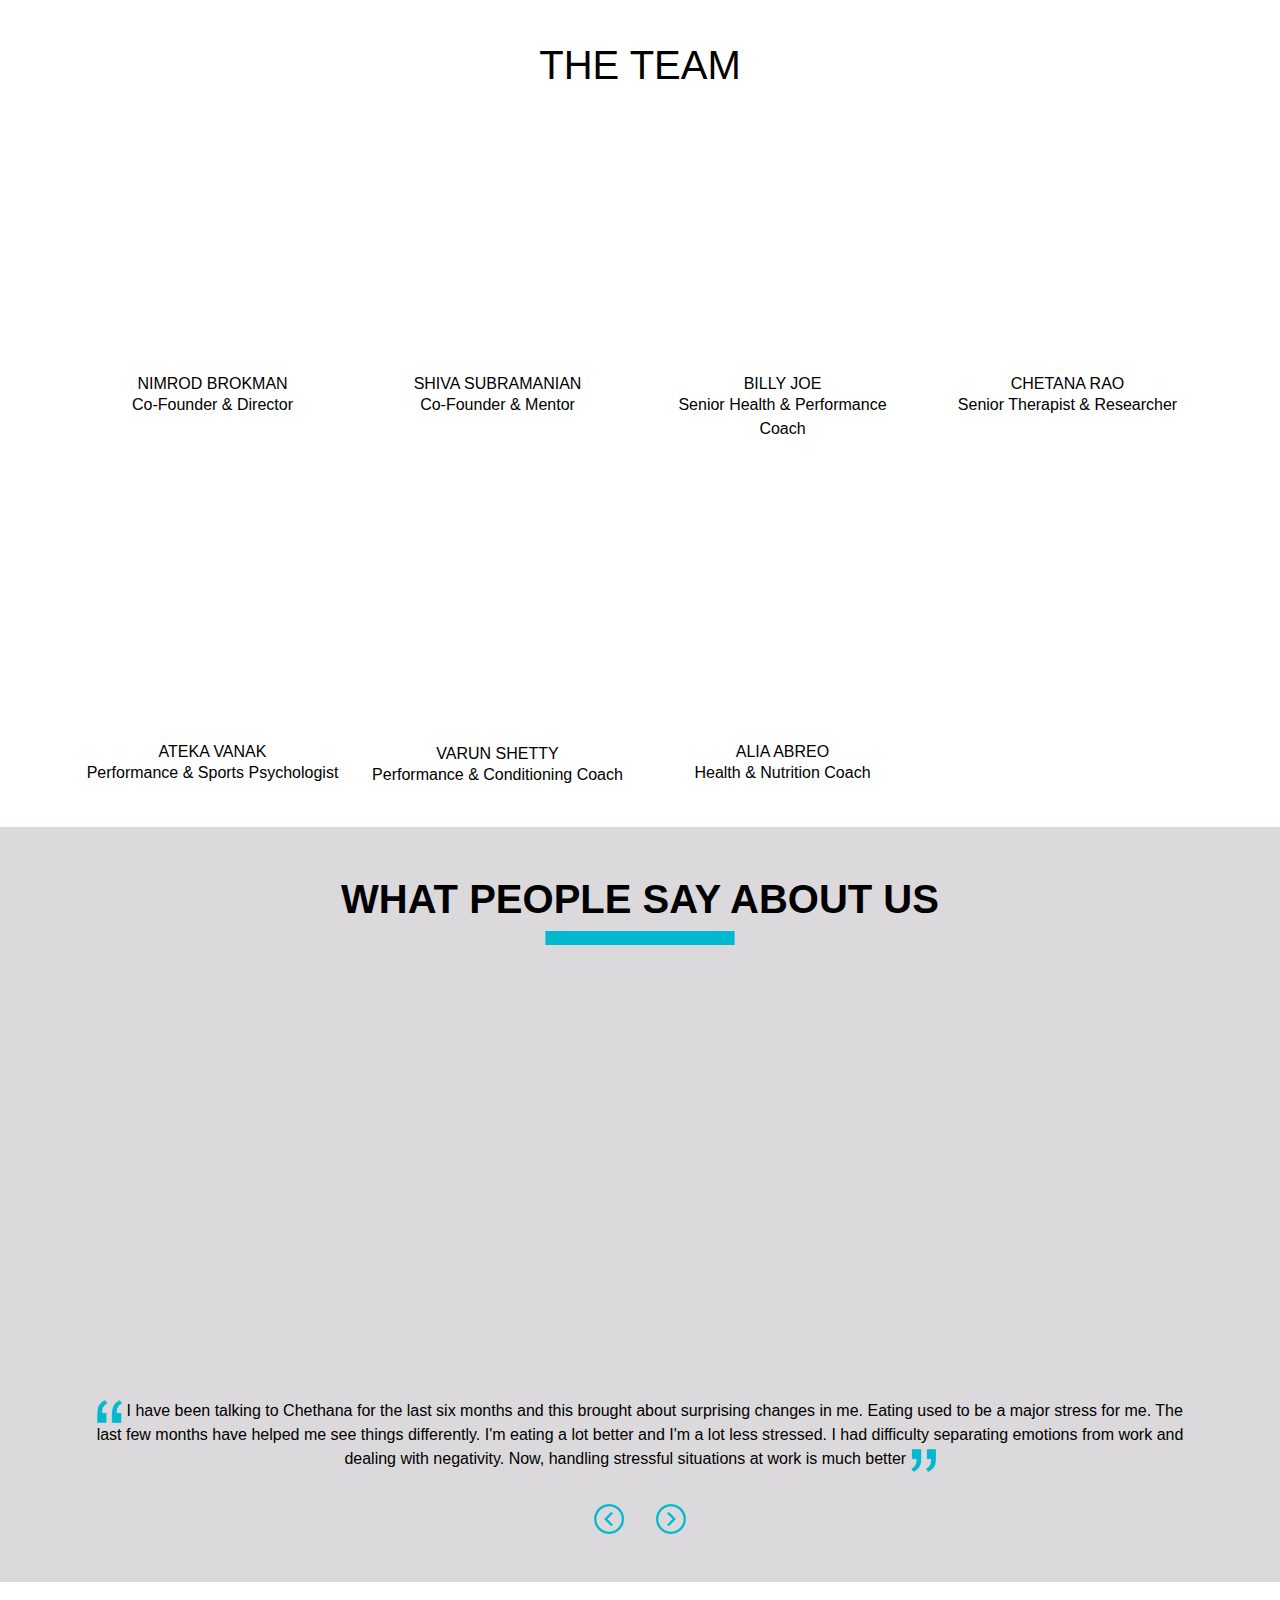
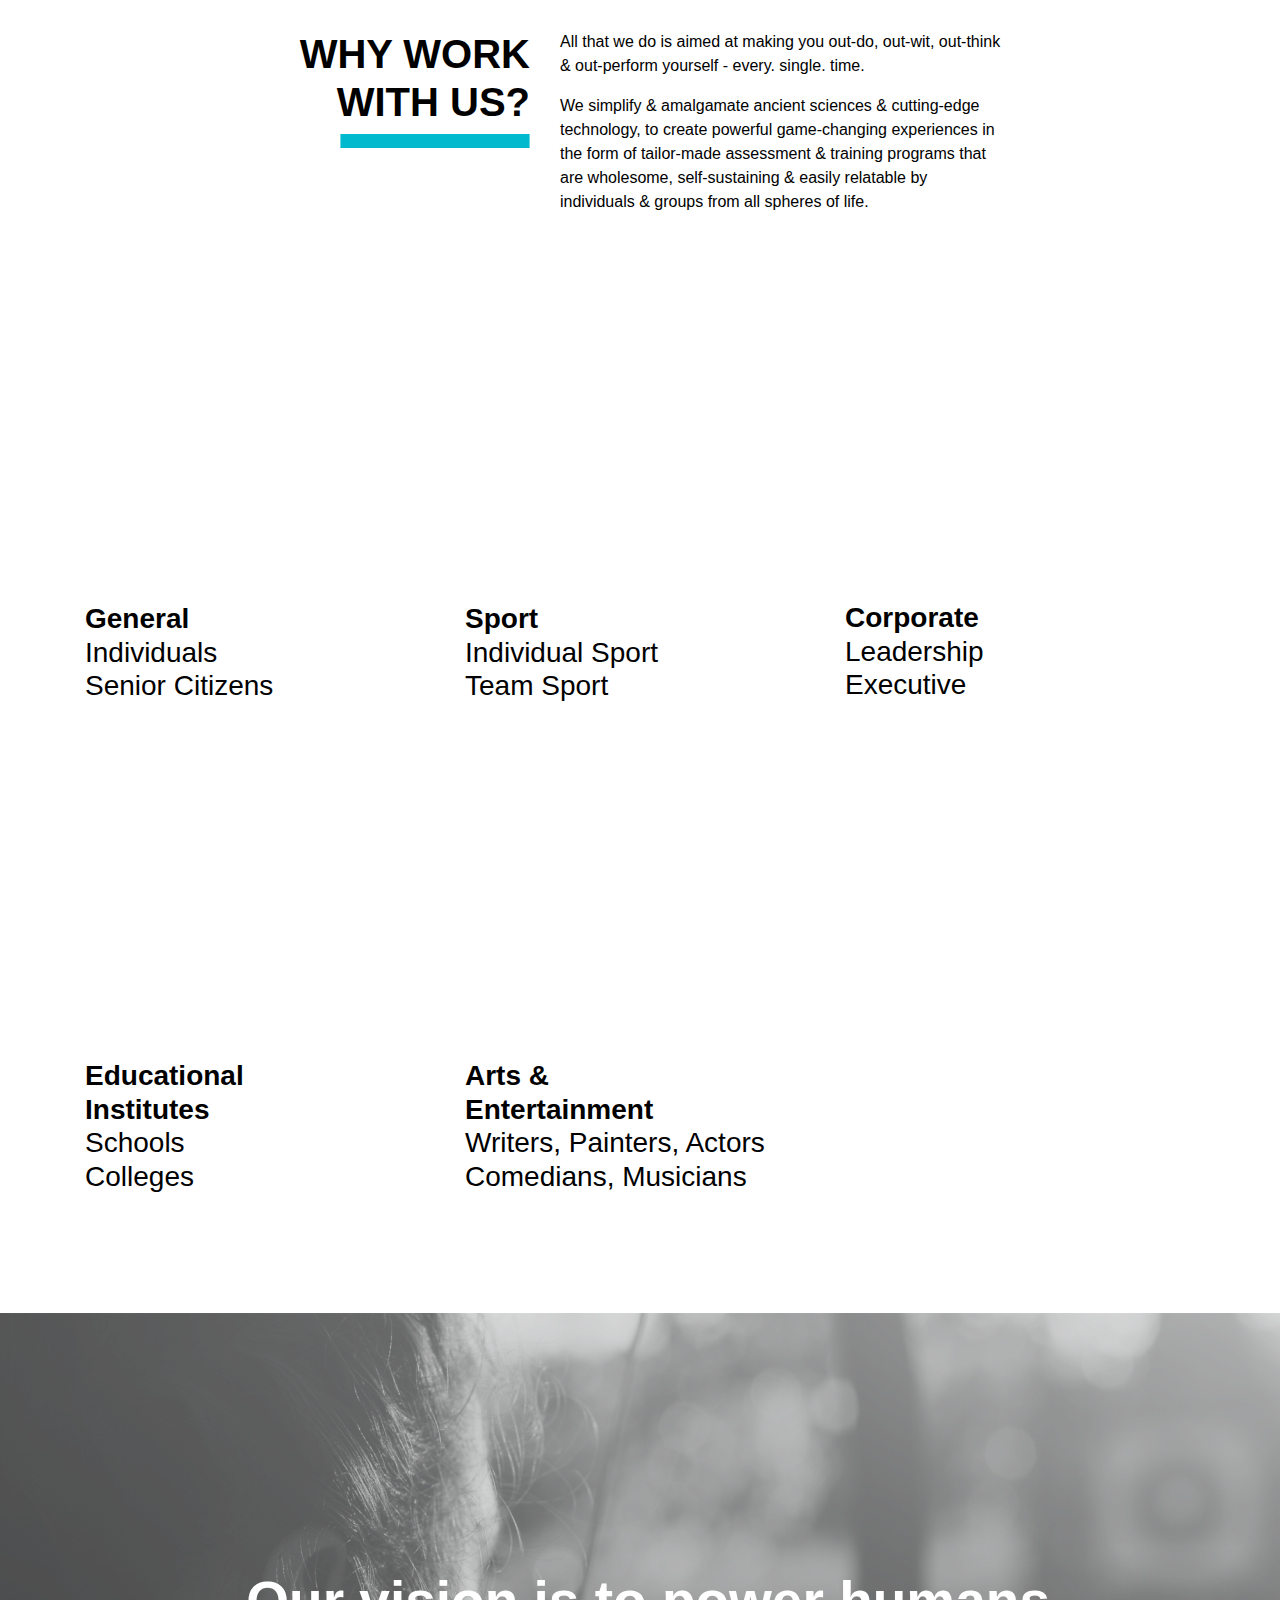
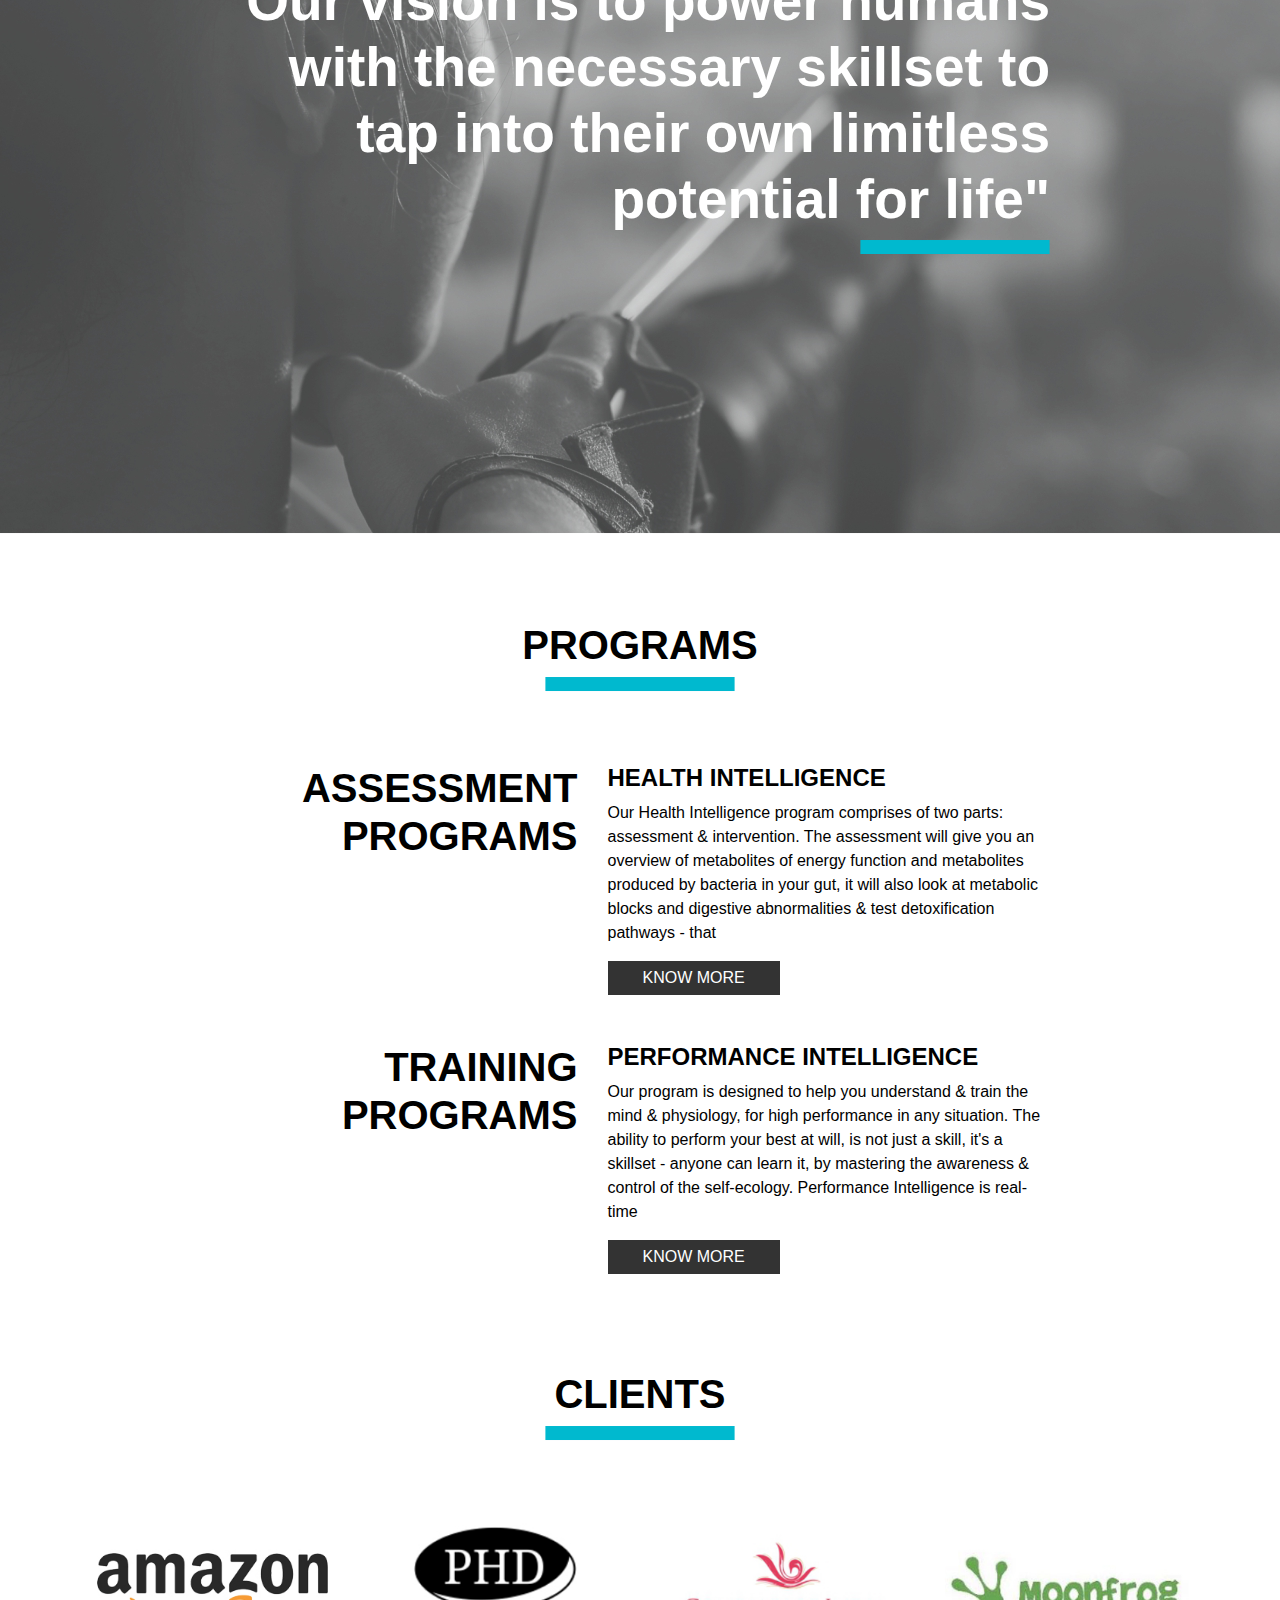
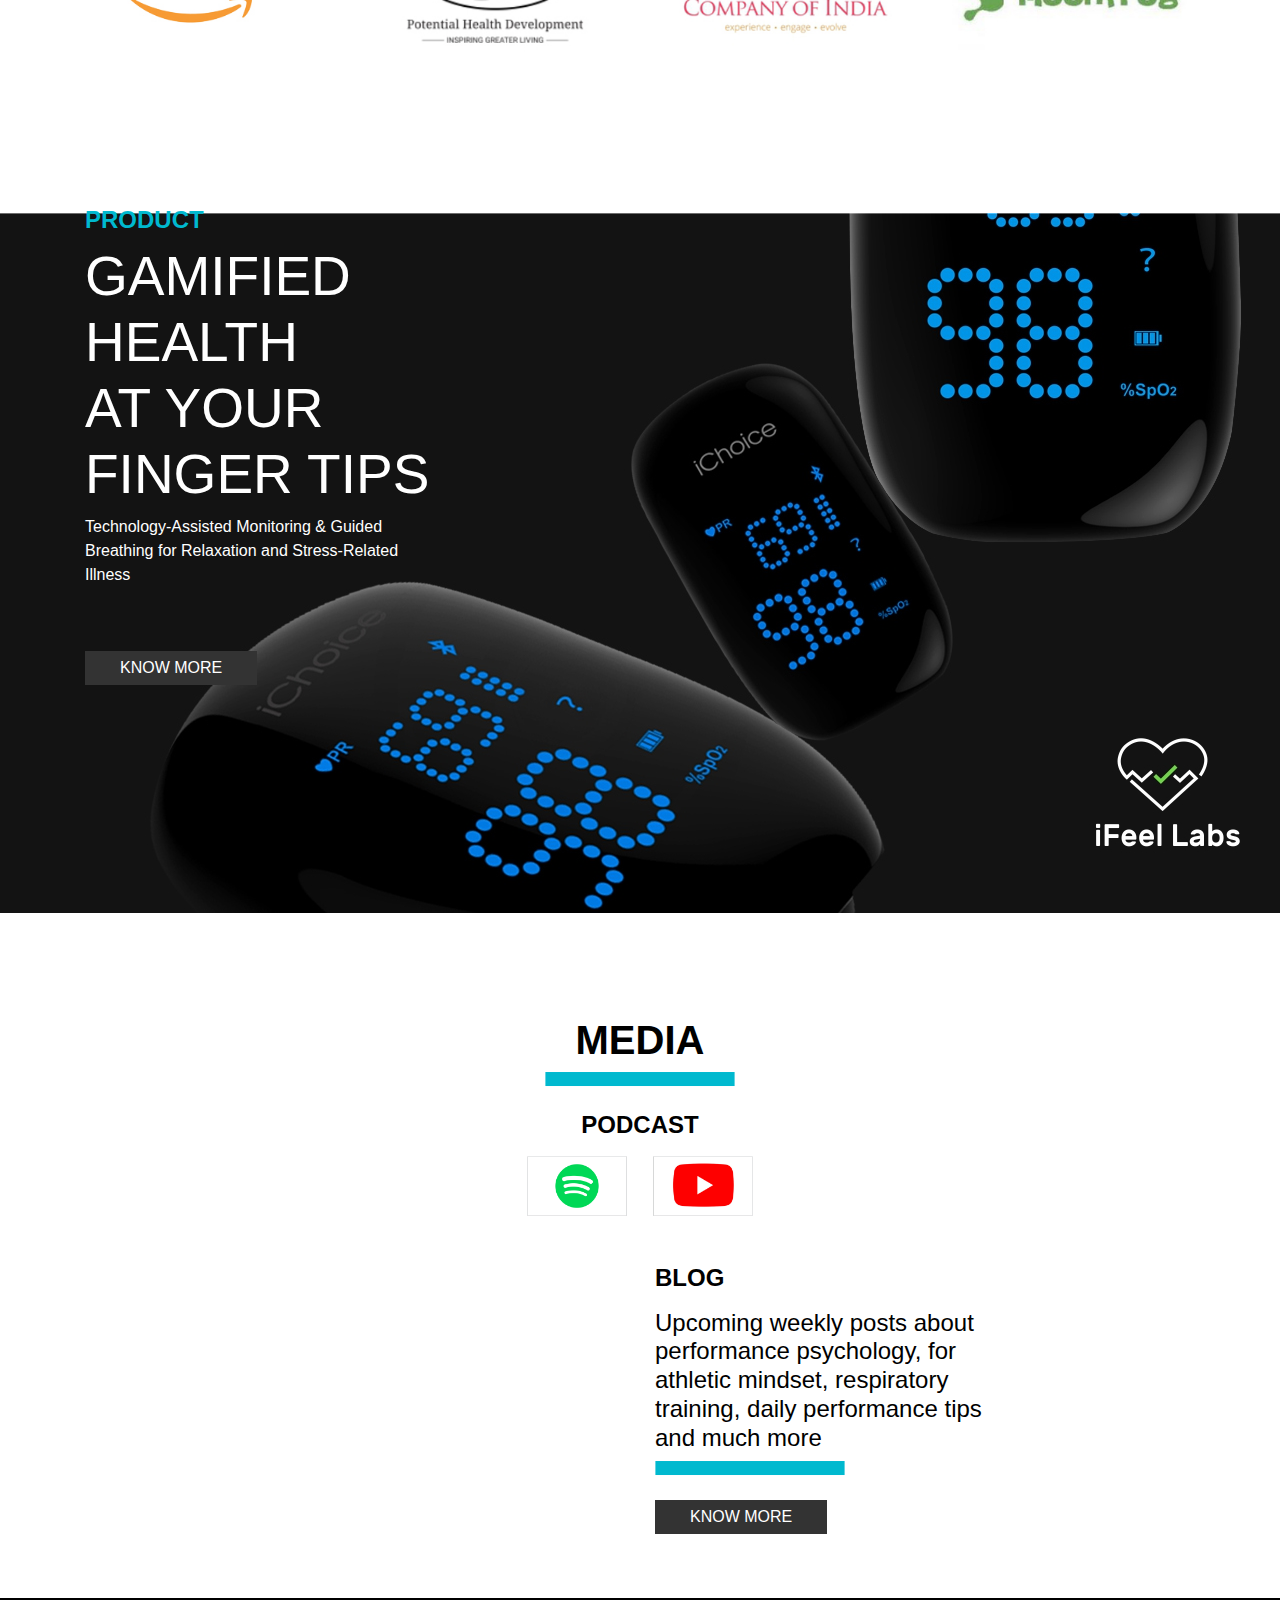
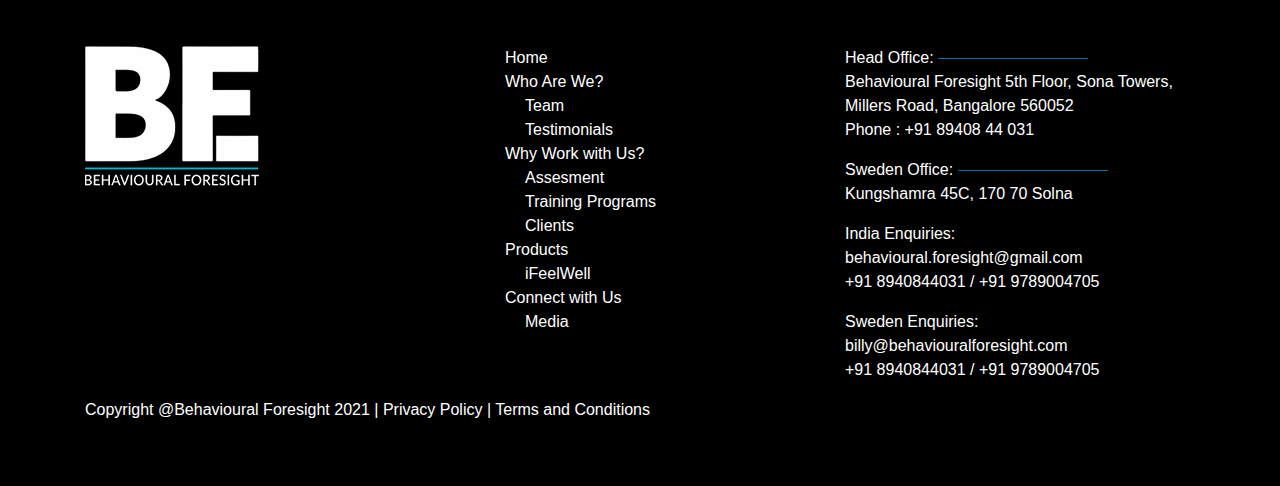
==== commit e78fc7bf: "removing fb and twitter login" ====
--- a/index.html
+++ b/index.html
@@ -20,7 +20,7 @@
     <script src="https://cdnjs.cloudflare.com/ajax/libs/popper.js/1.14.0/umd/popper.min.js"></script>
     <!-- Latest compiled JavaScript -->
     <script src="https://maxcdn.bootstrapcdn.com/bootstrap/4.1.0/js/bootstrap.min.js"></script>
-    <link rel="stylesheet" type="text/css" href="style3.css">
+    <link rel="stylesheet" type="text/css" href="style4.css">
 
     <!-- AOS Animation -->
     <link href="https://unpkg.com/aos@2.3.1/dist/aos.css" rel="stylesheet">
--- a/style4.css
+++ b/style4.css
@@ -0,0 +1,314 @@
+body {
+  margin: 0;
+  padding: 0;
+  color: #000;
+  font-family: "Lato", sans-serif;
+}
+
+.sidenav {
+  height: 100%;
+  width: 0;
+  position: fixed;
+  z-index: 1;
+  top: 0;
+  right: 0;
+  background-color: #111;
+  overflow-x: hidden;
+  transition: 0.5s;
+  padding-top: 60px;
+}
+
+.sidenav a {
+  padding: 8px 8px 8px 32px;
+  text-decoration: none;
+  font-size: 25px;
+  color: #818181;
+  display: block;
+  transition: 0.3s;
+}
+
+.sidenav a:hover {
+  color: #f1f1f1;
+}
+
+.sidenav .closebtn {
+  position: absolute;
+  top: 0;
+  right: 25px;
+  font-size: 36px;
+  margin-left: 50px;
+}
+
+@media screen and (max-height: 450px) {
+  .sidenav {
+    padding-top: 15px;
+  }
+  .sidenav a {
+    font-size: 18px;
+  }
+}
+
+.icon-bar-socialmedia {
+  position: fixed;
+  top: 55%;
+  -webkit-transform: translateY(-50%);
+  -ms-transform: translateY(-50%);
+  transform: translateY(-50%);
+  right: 20px;
+  z-index: 999;
+}
+
+.icon-bar-socialmedia a {
+  display: block;
+  text-align: center;
+  padding: 2px;
+  /* transition: all 0.3s ease;
+  color: #fff;
+  font-size: 12px; */
+}
+
+.social-media-straight-line {
+  border: none;
+  border-left: 1px solid #00b9cf;
+  height: 50px;
+  width: 1px;
+}
+
+@media only screen and (min-width: 768px) {
+  .first-heading h1 {
+    font-size: 55px;
+  }
+}
+
+.vision {
+  background: url("images/BeFore-our-vision.jpg") no-repeat center;
+  height: 100vh;
+}
+
+.content h1 {
+  color: #fff;
+}
+
+@media only screen and (min-width: 768px) {
+  .content {
+    max-width: 850px;
+  }
+  .content h1 {
+    font-size: 55px;
+  }
+}
+
+.know-more {
+  padding: 5px 35px;
+  color: #fff;
+  background-color: #333;
+  border: none;
+}
+
+.product_bg_img {
+  background: url("images/BeFore-home-product-iFeelWell.jpg") no-repeat center;
+  height: 90vh;
+}
+
+.footer-link li a,
+.footer-sub-link li a {
+  color: #fff;
+  text-decoration: none;
+}
+.footer-sub-link {
+  padding-left: 20px;
+}
+.blue-line {
+  border: 2px solid #00b9cf;
+}
+
+/************** PRODUCT PAGE ******************/
+
+.breadcrumb {
+  background-color: #fff;
+}
+
+.breadcrumb li a {
+  color: #c9bfce;
+}
+
+.breadcrumb li.active {
+  color: #6c757d;
+  font-weight: bold !important;
+}
+
+.product_btn {
+  background-color: #63bde1;
+  border: none;
+  font-size: 16px;
+  border-radius: 25px;
+  padding: 5px 15px;
+  color: #fff;
+}
+.privacy-policy {
+  font-size: 13px;
+}
+
+/****************** whatsapp icon ***************/
+#WAButton {
+  position: fixed;
+  bottom: 10px !important;
+  left: 10px !important;
+  width: 72px;
+}
+.floating-wpp-popup {
+  left: 10px !important;
+}
+@media only screen and (max-device-width: 767px) {
+  .text-right,
+  .assesment,
+  .training,
+  .nourishment-planning,
+  .chemical-analysis,
+  .outcome,
+  .breath-fuel {
+    text-align: center !important;
+  }
+  .desktop-blue-line {
+    display: none;
+  }
+  .footer-link {
+    padding-left: 0px;
+  }
+  .footer-sub-link {
+    padding-left: 5px;
+  }
+}
+
+@media only screen and (min-device-width: 767px) {
+  .mobile-blue-line {
+    display: none;
+  }
+}
+
+
+/**************** sign in FORM ************/
+
+
+#logreg-forms{
+  width:412px;
+  margin:10vh auto;
+  background-color:#f3f3f3;
+  box-shadow: 0 1px 3px rgba(0,0,0,0.12), 0 1px 2px rgba(0,0,0,0.24);
+transition: all 0.3s cubic-bezier(.25,.8,.25,1);
+}
+#logreg-forms form {
+  width: 100%;
+  max-width: 410px;
+  padding: 15px;
+  margin: auto;
+}
+#logreg-forms .form-control {
+  position: relative;
+  box-sizing: border-box;
+  height: auto;
+  padding: 10px;
+  font-size: 16px;
+}
+#logreg-forms .form-control:focus { z-index: 2; }
+#logreg-forms .form-signin input[type="email"] {
+  margin-bottom: -1px;
+  border-bottom-right-radius: 0;
+  border-bottom-left-radius: 0;
+}
+#logreg-forms .form-signin input[type="password"] {
+  border-top-left-radius: 0;
+  border-top-right-radius: 0;
+}
+
+#logreg-forms .social-login{
+  width:390px;
+  margin:0 auto;
+  margin-bottom: 14px;
+}
+#logreg-forms .social-btn{
+  font-weight: 100;
+  color:white;
+  width:190px;
+  font-size: 0.9rem;
+}
+
+#logreg-forms a{
+  display: block;
+  padding-top:10px;
+  color:lightseagreen;
+}
+
+#logreg-form .lines{
+  width:200px;
+  border:1px solid red;
+}
+
+
+#logreg-forms button[type="submit"]{ margin-top:10px; }
+
+#logreg-forms .facebook-btn{  background-color:#3C589C; }
+
+#logreg-forms .google-btn{ background-color: #DF4B3B; }
+
+#logreg-forms .form-reset, #logreg-forms .form-signup{ display: none; }
+
+#logreg-forms .form-signup .social-btn{ width:210px; }
+
+#logreg-forms .form-signup input { margin-bottom: 2px;}
+
+.form-signup .social-login{
+  width:210px !important;
+  margin: 0 auto;
+}
+
+/* Mobile */
+
+@media screen and (max-width:500px){
+  #logreg-forms{
+      width:300px;
+  }
+  
+  #logreg-forms  .social-login{
+      width:200px;
+      margin:0 auto;
+      margin-bottom: 10px;
+  }
+  #logreg-forms  .social-btn{
+      font-size: 1.3rem;
+      font-weight: 100;
+      color:white;
+      width:200px;
+      height: 56px;
+      
+  }
+  #logreg-forms .social-btn:nth-child(1){
+      margin-bottom: 5px;
+  }
+  #logreg-forms .social-btn span{
+      display: none;
+  }
+  #logreg-forms  .facebook-btn:after{
+      content:'Facebook';
+  }
+
+  #logreg-forms  .google-btn:after{
+      content:'Google+';
+  }
+  
+}
+
+.blue-btn {
+  background-color: #00b9cf;
+  border: none;
+  padding: .5rem 8rem;
+  font-weight: 500;
+  font-size: 13px;
+}
+.buy-now-btn {
+  background-color: #00b9cf;
+  border: none;
+  padding: 5px 38px;
+  font-weight: 500;
+  font-size: 13px;
+}
